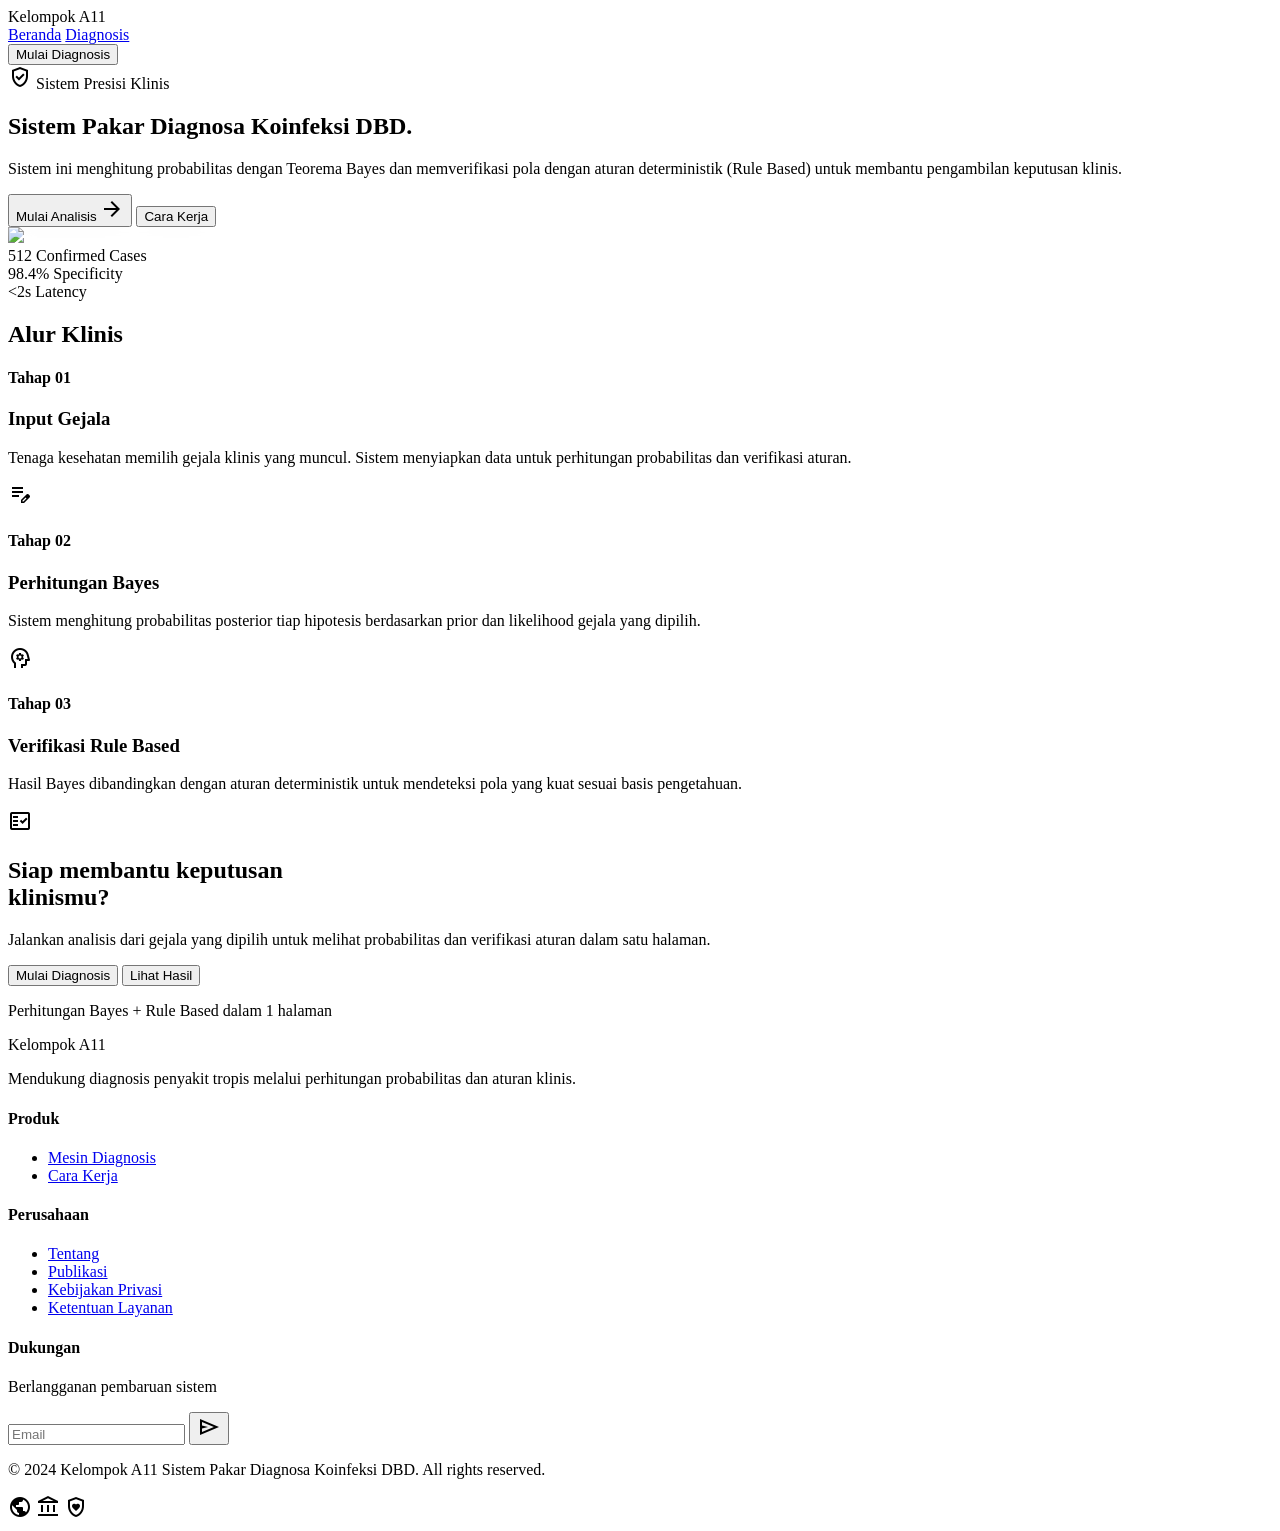
==== index.html @ b8f834c6 "first commit" ====
<!DOCTYPE html>

<html class="light" lang="id"><head>
<meta charset="utf-8"/>
<meta content="width=device-width, initial-scale=1.0" name="viewport"/>
<title>Kelompok A11 | Sistem Pakar Diagnosa Koinfeksi DBD</title>
<script src="https://cdn.tailwindcss.com?plugins=forms,container-queries"></script>
<link rel="stylesheet" href="css/style.css"/>
<link href="https://fonts.googleapis.com/css2?family=Manrope:wght@400;600;700;800&amp;family=Inter:wght@300;400;500;600&amp;display=swap" rel="stylesheet"/>
<link href="https://fonts.googleapis.com/css2?family=Material+Symbols+Outlined:wght,FILL@100..700,0..1&amp;display=swap" rel="stylesheet"/>
<script id="tailwind-config">
      tailwind.config = {
        darkMode: "class",
        theme: {
          extend: {
            "colors": {
                "on-tertiary-container": "#91e38b",
                "outline-variant": "#c2c6d4",
                "surface-container-highest": "#e1e3e4",
                "outline": "#727784",
                "tertiary-fixed": "#a3f69c",
                "tertiary": "#004d10",
                "tertiary-fixed-dim": "#88d982",
                "secondary": "#006b5f",
                "on-primary": "#ffffff",
                "inverse-on-surface": "#f0f1f2",
                "on-error": "#ffffff",
                "on-primary-fixed-variant": "#004491",
                "primary-fixed": "#d7e2ff",
                "on-primary-fixed": "#001a40",
                "surface-container": "#edeeef",
                "on-primary-container": "#bbd0ff",
                "on-secondary": "#ffffff",
                "surface-bright": "#f8f9fa",
                "secondary-container": "#8df1e0",
                "background": "#f8f9fa",
                "on-tertiary-fixed-variant": "#005312",
                "tertiary-container": "#13671f",
                "surface-dim": "#d9dadb",
                "primary-container": "#0056b3",
                "primary-fixed-dim": "#acc7ff",
                "on-error-container": "#93000a",
                "surface-container-lowest": "#ffffff",
                "surface-container-high": "#e7e8e9",
                "surface-container-low": "#f3f4f5",
                "on-surface": "#191c1d",
                "on-secondary-fixed-variant": "#005047",
                "surface-variant": "#e1e3e4",
                "surface-tint": "#115cb9",
                "error": "#ba1a1a",
                "secondary-fixed-dim": "#73d8c7",
                "on-surface-variant": "#424752",
                "error-container": "#ffdad6",
                "surface": "#f8f9fa",
                "on-surface-variant": "#424752",
                "on-secondary-container": "#006f63",
                "on-tertiary-fixed": "#002204",
                "on-tertiary": "#ffffff",
                "on-secondary-fixed": "#00201c",
                "inverse-surface": "#2e3132",
                "inverse-primary": "#acc7ff",
                "secondary-fixed": "#90f4e3",
                "primary": "#003f87",
                "on-background": "#191c1d"
            },
            "borderRadius": {
                "DEFAULT": "0.125rem",
                "lg": "0.25rem",
                "xl": "0.5rem",
                "full": "0.75rem"
            },
            "fontFamily": {
                "headline": ["Manrope"],
                "body": ["Inter"],
                "label": ["Inter"]
            }
        }
        }
    }
</script>
<style>
    .material-symbols-outlined {
    font-variation-settings: 'FILL' 0, 'wght' 400, 'GRAD' 0, 'opsz' 24;
    }
    .glass-card {
    background: rgba(255, 255, 255, 0.8);
    backdrop-filter: blur(12px);
    -webkit-backdrop-filter: blur(12px);
    }
</style>
</head>
<body class="bg-background text-on-surface font-body selection:bg-primary-fixed selection:text-on-primary-fixed">

    <!-- TopAppBar -->
    <header class="bg-[#f8f9fa] dark:bg-[#191c1d] docked full-width top-0 sticky z-50 shadow-[0px_12px_32px_rgba(25,28,29,0.06)] dark:shadow-none transition-colors">
        <div class="flex justify-between items-center h-16 px-8 max-w-7xl mx-auto">
            <div class="flex items-center gap-8">
                <span class="text-xl font-black text-[#003f87] dark:text-white tracking-tighter font-headline">Kelompok A11</span>
                <nav class="hidden md:flex items-center gap-6">
                    <a href="index.html" class="font-headline font-semibold tracking-tight text-[#003f87] dark:text-[#0056b3] border-b-2 border-[#003f87] pb-1">Beranda</a>
                    <a href="diagnose.html" class="font-headline font-semibold tracking-tight text-[#5a5f6b] dark:text-[#c2c6d4] hover:text-[#003f87] transition-all">Diagnosis</a>
                </nav>
            </div>
            <div class="flex items-center gap-4">
                <button onclick="window.location.href='diagnose.html'" class="bg-primary text-on-primary px-6 py-2.5 rounded-lg font-headline font-bold text-sm tracking-wide shadow-sm hover:shadow-md transition-all active:scale-95 duration-150">Mulai Diagnosis</button>
            </div>
        </div>
    </header>

    <main>
        <!-- Hero Section -->
        <section class="relative pt-24 pb-32 overflow-hidden">
            <div class="max-w-7xl mx-auto px-8 grid lg:grid-cols-2 gap-16 items-center">
                <div class="relative z-10">
                    <div class="inline-flex items-center gap-2 px-3 py-1 rounded-full bg-secondary-container text-on-secondary-container text-xs font-bold tracking-widest uppercase mb-6">
                        <span class="material-symbols-outlined text-sm">verified_user</span>
                        Sistem Presisi Klinis
                    </div>
                    <h1 class="text-5xl lg:text-7xl font-headline font-extrabold text-on-surface leading-tight tracking-tight mb-8">
                        Sistem <span class="text-primary italic">Pakar</span>
                        <span class="italic">Diagnosa Koinfeksi DBD</span>.
                    </h1>
                    <p class="text-lg text-on-surface-variant max-w-xl leading-relaxed mb-10">
                        Sistem ini menghitung probabilitas dengan Teorema Bayes dan memverifikasi pola dengan aturan deterministik (Rule Based) untuk membantu pengambilan keputusan klinis.
                    </p>
                    <div class="flex flex-wrap gap-4">
                        <button class="bg-primary text-on-primary px-8 py-4 rounded-xl font-headline font-bold text-lg flex items-center gap-3 shadow-lg hover:translate-y-[-2px] transition-all duration-300" onclick="window.location.href='diagnose.html'">
                            Mulai Analisis
                            <span class="material-symbols-outlined">arrow_forward</span>
                        </button>
                        <button class="bg-surface-container-high text-on-surface px-8 py-4 rounded-xl font-headline font-bold text-lg hover:bg-surface-container-highest transition-all duration-300" onclick="document.getElementById('workflow')?.scrollIntoView({behavior: 'smooth', block: 'start'})">
                            Cara Kerja
                        </button>
                    </div>
                </div>
                <div class="relative">
                    <div class="absolute -top-24 -right-24 w-96 h-96 bg-primary-fixed-dim/20 rounded-full blur-3xl"></div>
                    <div class="relative glass-card border border-outline-variant/15 rounded-[2rem] p-8 shadow-2xl overflow-hidden">
                        <img src="https://images.unsplash.com/photo-1576091160550-2173dba999ef?auto=format&fit=crop&q=80&w=1200" 
                             data-alt="Modern medical laboratory interface with high-resolution data visualization and clean clinical aesthetics in a soft sunlit office" 
                             class="w-full h-[400px] object-cover rounded-xl mb-8" />
                        <div class="grid grid-cols-3 gap-6">
                            <div class="text-center">
                                <span class="block text-3xl font-headline font-extrabold text-primary">512</span>
                                <span class="text-xs font-label uppercase tracking-widest text-outline">Confirmed Cases</span>
                            </div>
                            <div class="text-center">
                                <span class="block text-3xl font-headline font-extrabold text-primary">98.4%</span>
                                <span class="text-xs font-label uppercase tracking-widest text-outline">Specificity</span>
                            </div>
                            <div class="text-center">
                                <span class="block text-3xl font-headline font-extrabold text-primary">&lt;2s</span>
                                <span class="text-xs font-label uppercase tracking-widest text-outline">Latency</span>
                            </div>
                        </div>
                    </div>
                </div>
            </div>
        </section>

        <!-- How It Works - Timeline -->
        <section id="workflow" class="py-32 px-8 max-w-7xl mx-auto">
            <div class="text-center mb-24">
                <h2 class="text-4xl font-headline font-bold text-on-surface mb-6">Alur Klinis</h2>
                <div class="h-1 w-20 bg-primary mx-auto rounded-full"></div>
            </div>

            <div class="relative">
                <!-- Vertical Line -->
                <div class="absolute left-1/2 -translate-x-1/2 h-full w-px bg-outline-variant hidden md:block"></div>

                <!-- Step 1 -->
                <div class="flex flex-col md:flex-row items-center mb-24 relative">
                    <div class="md:w-1/2 md:pr-16 text-center md:text-right mb-8 md:mb-0">
                        <h4 class="text-primary font-bold text-sm tracking-widest uppercase mb-2">Tahap 01</h4>
                        <h3 class="text-2xl font-headline font-bold text-on-surface mb-4">Input Gejala</h3>
                        <p class="text-on-surface-variant max-w-md ml-auto">Tenaga kesehatan memilih gejala klinis yang muncul. Sistem menyiapkan data untuk perhitungan probabilitas dan verifikasi aturan.</p>
                    </div>
                    <div class="z-10 w-12 h-12 rounded-full bg-surface-container-lowest border-4 border-primary shadow-xl flex items-center justify-center">
                        <span class="material-symbols-outlined text-primary text-xl">edit_note</span>
                    </div>
                    <div class="md:w-1/2 md:pl-16 hidden md:block"></div>
                </div>

                <!-- Step 2 -->
                <div class="flex flex-col md:flex-row-reverse items-center mb-24 relative">
                    <div class="md:w-1/2 md:pl-16 text-center md:text-left mb-8 md:mb-0">
                        <h4 class="text-primary font-bold text-sm tracking-widest uppercase mb-2">Tahap 02</h4>
                        <h3 class="text-2xl font-headline font-bold text-on-surface mb-4">Perhitungan Bayes</h3>
                        <p class="text-on-surface-variant max-w-md">Sistem menghitung probabilitas posterior tiap hipotesis berdasarkan prior dan likelihood gejala yang dipilih.</p>
                    </div>
                    <div class="z-10 w-12 h-12 rounded-full bg-surface-container-lowest border-4 border-primary shadow-xl flex items-center justify-center">
                        <span class="material-symbols-outlined text-primary text-xl">psychology</span>
                    </div>
                    <div class="md:w-1/2 md:pr-16 hidden md:block"></div>
                </div>

                <!-- Step 3 -->
                <div class="flex flex-col md:flex-row items-center relative">
                    <div class="md:w-1/2 md:pr-16 text-center md:text-right mb-8 md:mb-0">
                        <h4 class="text-primary font-bold text-sm tracking-widest uppercase mb-2">Tahap 03</h4>
                        <h3 class="text-2xl font-headline font-bold text-on-surface mb-4">Verifikasi Rule Based</h3>
                        <p class="text-on-surface-variant max-w-md ml-auto">Hasil Bayes dibandingkan dengan aturan deterministik untuk mendeteksi pola yang kuat sesuai basis pengetahuan.</p>
                    </div>
                    <div class="z-10 w-12 h-12 rounded-full bg-surface-container-lowest border-4 border-primary shadow-xl flex items-center justify-center">
                        <span class="material-symbols-outlined text-primary text-xl">fact_check</span>
                    </div>
                    <div class="md:w-1/2 md:pl-16 hidden md:block"></div>
                </div>
            </div>
        </section>

        <!-- Final CTA Section -->
        <section class="px-8 pb-32">
            <div class="max-w-5xl mx-auto bg-[#003f87] rounded-[3rem] p-12 md:p-20 text-center relative overflow-hidden">
                <div class="absolute inset-0 bg-gradient-to-br from-primary/50 to-primary-container/80"></div>
                <!-- Decorative Circle -->
                <div class="absolute -bottom-20 -left-20 w-64 h-64 border border-white/10 rounded-full"></div>
                <div class="absolute -top-10 -right-10 w-48 h-48 border border-white/10 rounded-full"></div>
                
                <div class="relative z-10">
                    <h2 class="text-4xl md:text-5xl font-headline font-black text-white mb-8">Siap membantu keputusan <br/>klinismu?</h2>
                    <p class="text-on-primary-container text-lg max-w-2xl mx-auto mb-12 opacity-90">
                        Jalankan analisis dari gejala yang dipilih untuk melihat probabilitas dan verifikasi aturan dalam satu halaman.
                    </p>
                    <div class="flex flex-col sm:flex-row gap-4 justify-center">
                        <button onclick="window.location.href='diagnose.html'" class="bg-white text-primary px-10 py-4 rounded-xl font-headline font-extrabold text-lg shadow-xl hover:bg-surface-bright transition-all active:scale-95">
                            Mulai Diagnosis
                        </button>
                        <button onclick="window.location.href='diagnose.html'" class="border-2 border-white/30 text-white px-10 py-4 rounded-xl font-headline font-extrabold text-lg hover:bg-white/10 transition-all active:scale-95">
                            Lihat Hasil
                        </button>
                    </div>
                    <p class="mt-8 text-white/50 text-xs font-label uppercase tracking-widest">Perhitungan Bayes + Rule Based dalam 1 halaman</p>
                </div>
            </div>
        </section>
    </main>

    <!-- Footer -->
    <footer class="bg-surface-container py-16 px-8">
        <div class="max-w-7xl mx-auto grid grid-cols-1 md:grid-cols-4 gap-12">
            <div class="col-span-1 md:col-span-1">
                <span class="text-xl font-black text-primary tracking-tighter font-headline mb-6 block">Kelompok A11</span>
                <p class="text-on-surface-variant text-sm leading-relaxed">
                    Mendukung diagnosis penyakit tropis melalui perhitungan probabilitas dan aturan klinis.
                </p>
            </div>
            <div>
                <h4 class="font-headline font-bold text-on-surface mb-6">Produk</h4>
                <ul class="space-y-4 text-sm text-on-surface-variant font-medium">
                    <li><a href="diagnose.html" class="hover:text-primary">Mesin Diagnosis</a></li>
                    <li><a href="#workflow" class="hover:text-primary">Cara Kerja</a></li>
                </ul>
            </div>
            <div>
                <h4 class="font-headline font-bold text-on-surface mb-6">Perusahaan</h4>
                <ul class="space-y-4 text-sm text-on-surface-variant font-medium">
                    <li><a href="#" class="hover:text-primary">Tentang</a></li>
                    <li><a href="#" class="hover:text-primary">Publikasi</a></li>
                    <li><a href="#" class="hover:text-primary">Kebijakan Privasi</a></li>
                    <li><a href="#" class="hover:text-primary">Ketentuan Layanan</a></li>
                </ul>
            </div>
            <div>
                <h4 class="font-headline font-bold text-on-surface mb-6">Dukungan</h4>
                <div class="bg-surface-container-high p-4 rounded-xl">
                    <p class="text-xs text-on-surface-variant mb-4">Berlangganan pembaruan sistem</p>
                    <div class="flex gap-2">
                        <input type="email" placeholder="Email" class="w-full bg-surface-container-lowest border-none rounded-lg text-sm px-3 focus:ring-2 focus:ring-primary" />
                        <button class="bg-primary text-on-primary w-10 h-10 rounded-lg flex items-center justify-center">
                            <span class="material-symbols-outlined text-sm">send</span>
                        </button>
                    </div>
                </div>
            </div>
        </div>
        <div class="max-w-7xl mx-auto border-t border-outline-variant/30 mt-16 pt-8 flex flex-col md:flex-row justify-between items-center gap-4">
            <p class="text-xs text-outline font-label">© 2024 Kelompok A11 Sistem Pakar Diagnosa Koinfeksi DBD. All rights reserved.</p>
            <div class="flex gap-6">
                <span class="material-symbols-outlined text-outline cursor-pointer hover:text-primary">public</span>
                <span class="material-symbols-outlined text-outline cursor-pointer hover:text-primary">account_balance</span>
                <span class="material-symbols-outlined text-outline cursor-pointer hover:text-primary">shield_with_heart</span>
            </div>
        </div>
    </footer>

</body>
</html>
---- css/style.css ----
/* Kelompok A11 - Main Stylesheet */

/* Smooth scrolling */
html {
  scroll-behavior: smooth;
}

/* Custom animations */
@keyframes float {
  0%, 100% { transform: translateY(0px); }
  50% { transform: translateY(-10px); }
}

.float-animation {
  animation: float 6s ease-in-out infinite;
}

/* Custom scrollbar */
::-webkit-scrollbar {
  width: 8px;
  height: 8px;
}

::-webkit-scrollbar-track {
  background: #f3f4f5;
}

::-webkit-scrollbar-thumb {
  background: #c2c6d4;
  border-radius: 4px;
}

::-webkit-scrollbar-thumb:hover {
  background: #727784;
}

/* Smooth transitions */
* {
  transition: background-color 0.2s ease, color 0.2s ease, border-color 0.2s ease;
}

button, a {
  transition: all 0.3s ease;
}

/* Focus states for accessibility */
button:focus-visible,
a:focus-visible,
input:focus-visible {
  outline: 2px solid #003f87;
  outline-offset: 2px;
}

/* Utility classes */
.glass-effect {
  backdrop-filter: blur(12px);
  -webkit-backdrop-filter: blur(12px);
  background: rgba(255, 255, 255, 0.8);
}

.subtle-shadow {
  box-shadow: 0px 12px 32px rgba(25, 28, 29, 0.06);
}

.no-scrollbar {
  -ms-overflow-style: none;
  scrollbar-width: none;
}

.no-scrollbar::-webkit-scrollbar {
  display: none;
}

.checkbox-custom:checked {
  background: #0d9488;
  border-color: #0d9488;
}

.checkbox-custom:checked::after {
  content: "✓";
  color: white;
  position: absolute;
  left: 50%;
  top: 50%;
  transform: translate(-50%, -50%);
  font-size: 12px;
}

/* Card hover effects */
.hover-lift {
  transition: transform 0.2s, box-shadow 0.2s;
}

.hover-lift:hover {
  transform: translateY(-4px);
  box-shadow: 0 20px 25px -5px rgb(0 0 0 / 0.1), 0 8px 10px -6px rgb(0 0 0 / 0.1);
}

/* Gradient text utility */
.gradient-text {
  background: linear-gradient(135deg, #0d9488 0%, #0891b2 100%);
  -webkit-background-clip: text;
  -webkit-text-fill-color: transparent;
  background-clip: text;
}
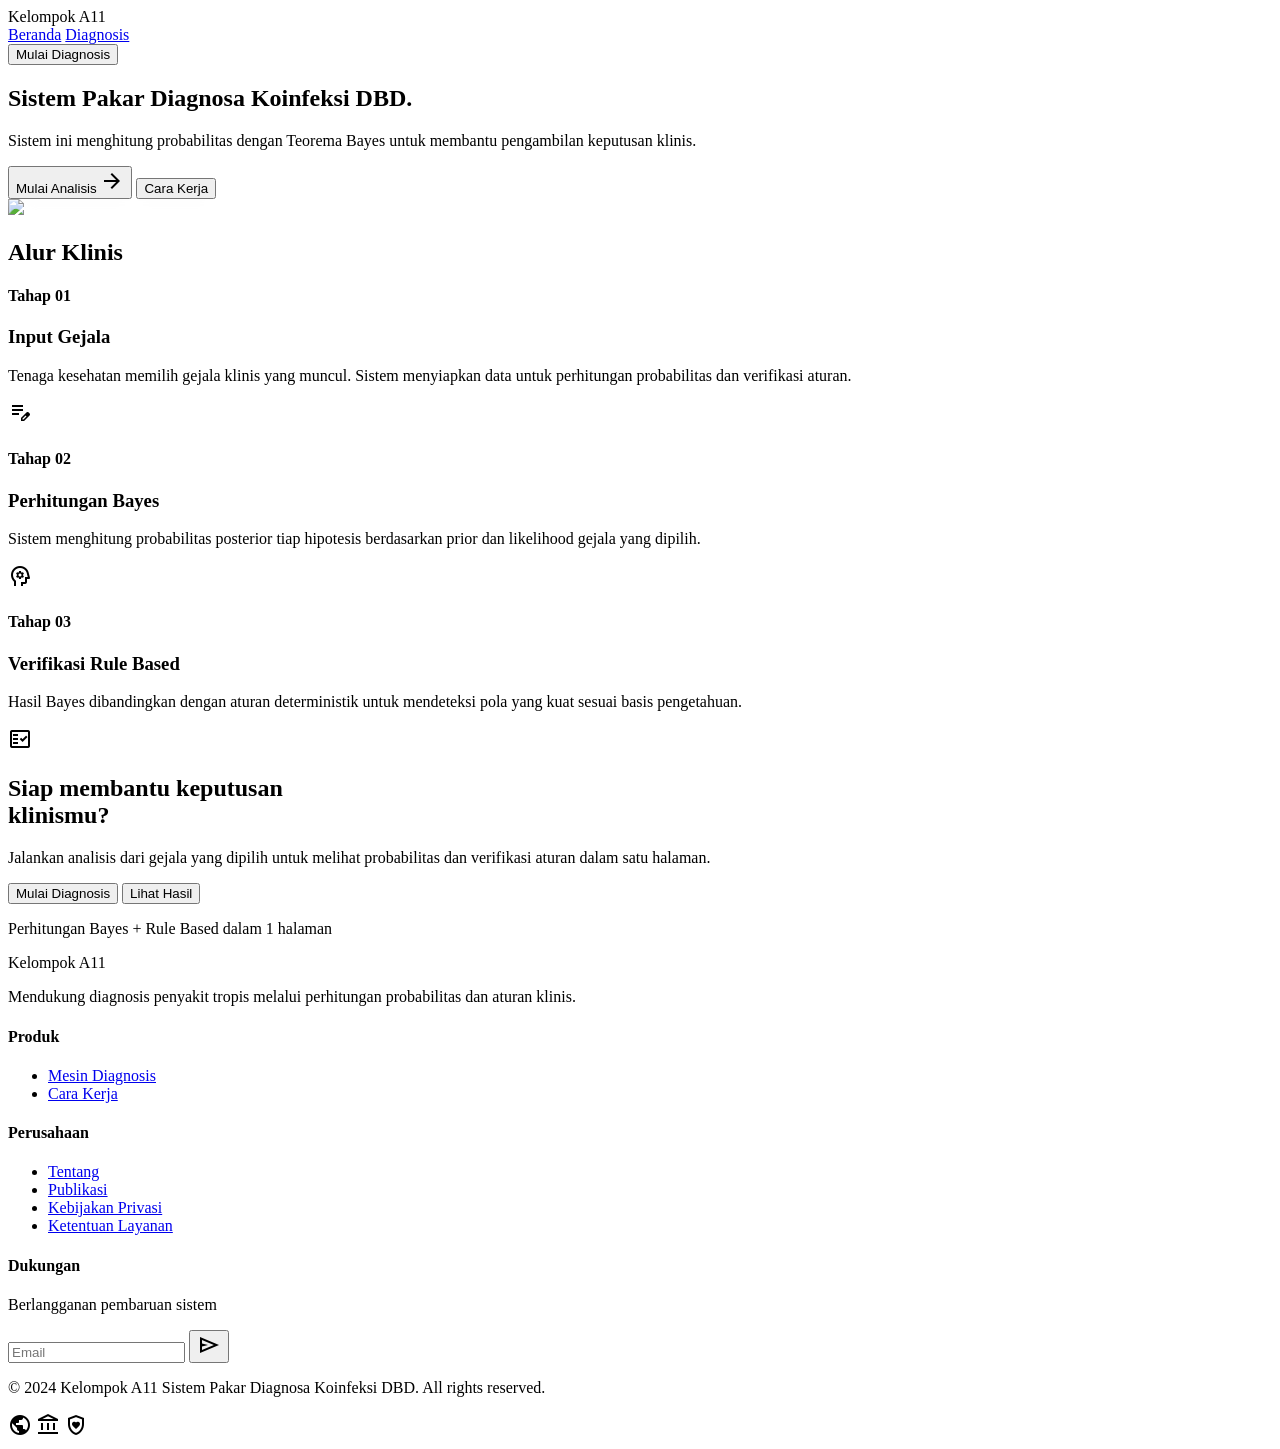
==== commit e5bab4c9: "update ui" ====
--- a/index.html
+++ b/index.html
@@ -112,16 +112,12 @@
         <section class="relative pt-24 pb-32 overflow-hidden">
             <div class="max-w-7xl mx-auto px-8 grid lg:grid-cols-2 gap-16 items-center">
                 <div class="relative z-10">
-                    <div class="inline-flex items-center gap-2 px-3 py-1 rounded-full bg-secondary-container text-on-secondary-container text-xs font-bold tracking-widest uppercase mb-6">
-                        <span class="material-symbols-outlined text-sm">verified_user</span>
-                        Sistem Presisi Klinis
-                    </div>
                     <h1 class="text-5xl lg:text-7xl font-headline font-extrabold text-on-surface leading-tight tracking-tight mb-8">
                         Sistem <span class="text-primary italic">Pakar</span>
                         <span class="italic">Diagnosa Koinfeksi DBD</span>.
                     </h1>
                     <p class="text-lg text-on-surface-variant max-w-xl leading-relaxed mb-10">
-                        Sistem ini menghitung probabilitas dengan Teorema Bayes dan memverifikasi pola dengan aturan deterministik (Rule Based) untuk membantu pengambilan keputusan klinis.
+                        Sistem ini menghitung probabilitas dengan Teorema Bayes untuk membantu pengambilan keputusan klinis.
                     </p>
                     <div class="flex flex-wrap gap-4">
                         <button class="bg-primary text-on-primary px-8 py-4 rounded-xl font-headline font-bold text-lg flex items-center gap-3 shadow-lg hover:translate-y-[-2px] transition-all duration-300" onclick="window.location.href='diagnose.html'">
@@ -139,20 +135,6 @@
                         <img src="https://images.unsplash.com/photo-1576091160550-2173dba999ef?auto=format&fit=crop&q=80&w=1200" 
                              data-alt="Modern medical laboratory interface with high-resolution data visualization and clean clinical aesthetics in a soft sunlit office" 
                              class="w-full h-[400px] object-cover rounded-xl mb-8" />
-                        <div class="grid grid-cols-3 gap-6">
-                            <div class="text-center">
-                                <span class="block text-3xl font-headline font-extrabold text-primary">512</span>
-                                <span class="text-xs font-label uppercase tracking-widest text-outline">Confirmed Cases</span>
-                            </div>
-                            <div class="text-center">
-                                <span class="block text-3xl font-headline font-extrabold text-primary">98.4%</span>
-                                <span class="text-xs font-label uppercase tracking-widest text-outline">Specificity</span>
-                            </div>
-                            <div class="text-center">
-                                <span class="block text-3xl font-headline font-extrabold text-primary">&lt;2s</span>
-                                <span class="text-xs font-label uppercase tracking-widest text-outline">Latency</span>
-                            </div>
-                        </div>
                     </div>
                 </div>
             </div>
